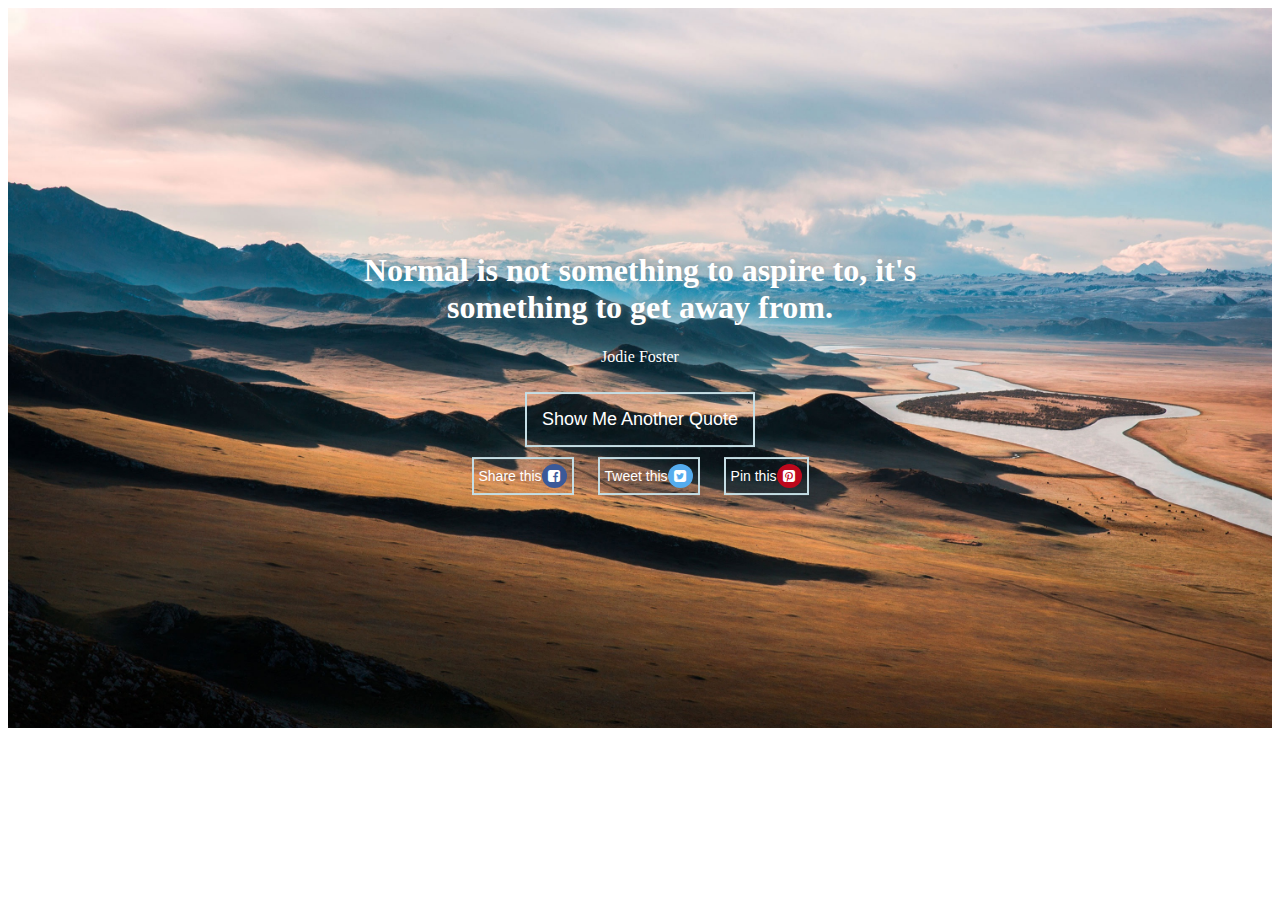
==== quotes.html @ aa2075f9 "add quote generator" ====
<!doctype html>
<html lang="en">

	<head>
		<link href="styles/quotes.css" rel="stylesheet" type="text/css"/>
    	<link rel="shortcut icon" href="favicon.ico" />
    	<link rel="stylesheet" href="https://cdnjs.cloudflare.com/ajax/libs/font-awesome/4.7.0/css/font-awesome.min.css">
    	<meta name="viewport" content="width=device-width, initial-scale=1">
    	<script src="https://ajax.googleapis.com/ajax/libs/jquery/3.2.1/jquery.min.js"></script>
    	<script src="scripts/quotes.js"></script>

		<title>Quote Generator</title>
	</head>
	<body>
		<div class="hero-image">
		  <div class="hero-text">
		    <h1 id="quote">This is a quote</h1>
		    <p id="speaker">and this is the speaker</p>
		    <button type= "button" id="more">Show Me Another Quote</button>
		    <div class="button-group">
		    	<button type="button" class="social">Share this<i class="fa fa-facebook-square"></i></button>
		    	<button type="button" class="social">Tweet this<i class="fa fa-twitter-square"></i></button>
		    	<button type="button" class="social">Pin this<i class="fa fa-pinterest-square"></i></button>
		  </div>
		</div>
	</body>

</html>
---- styles/quotes.css ----
body, html {
    height: 100%;
}

.hero-image {
    
    background-image: url("../images/prairie.jpeg");

    /* Set a specific height */
    height: 80%;

    /* Position and center the image to scale nicely on all screens */
    background-position: center;
    background-repeat: no-repeat;
    background-size: cover;
    position: relative;
}

/* Place text in the middle of the image */
.hero-text {
    text-align: center;
    position: absolute;
    top: 50%;
    left: 50%;
    transform: translate(-50%, -50%);
    color: white;

}
h1 {
    text-shadow: 0px -3px 9px rgba(150, 150, 150, 1);
}

#more {
    font-size:18px;
    background-color: transparent;
    color: white;
    border: 2px solid #c5dee5; 
    display: inline-block;
    padding: 15px;
    margin-top: 10px;
}
#more:hover {
    background-color: #c5dee5;
    color: black;
    opacity: 0.7;
}
.social {
    font-size:14px;
    background-color: transparent;
    color: white;
    border: 2px solid #c5dee5; 
    display: inline-block;
    padding: 5px;
    margin: 10px;
}
.social:hover {
    background-color: #c5dee5;
    color: black;
    opacity: 0.7;
}
.fa {
    padding: 5px;
    font-size: 20px; 
    width: 15px;
    text-align: center;
    text-decoration: none;
    border-radius: 50%;   
}

.fa:hover {
    opacity: 0.7;
}

.fa-facebook-square {
    background: #3B5998;
    color: white;
}

.fa-twitter-square {
    background: #55ACEE;
    color: white;
}
.fa-pinterest-square {
    background: #BD081C;
    color: white;
}
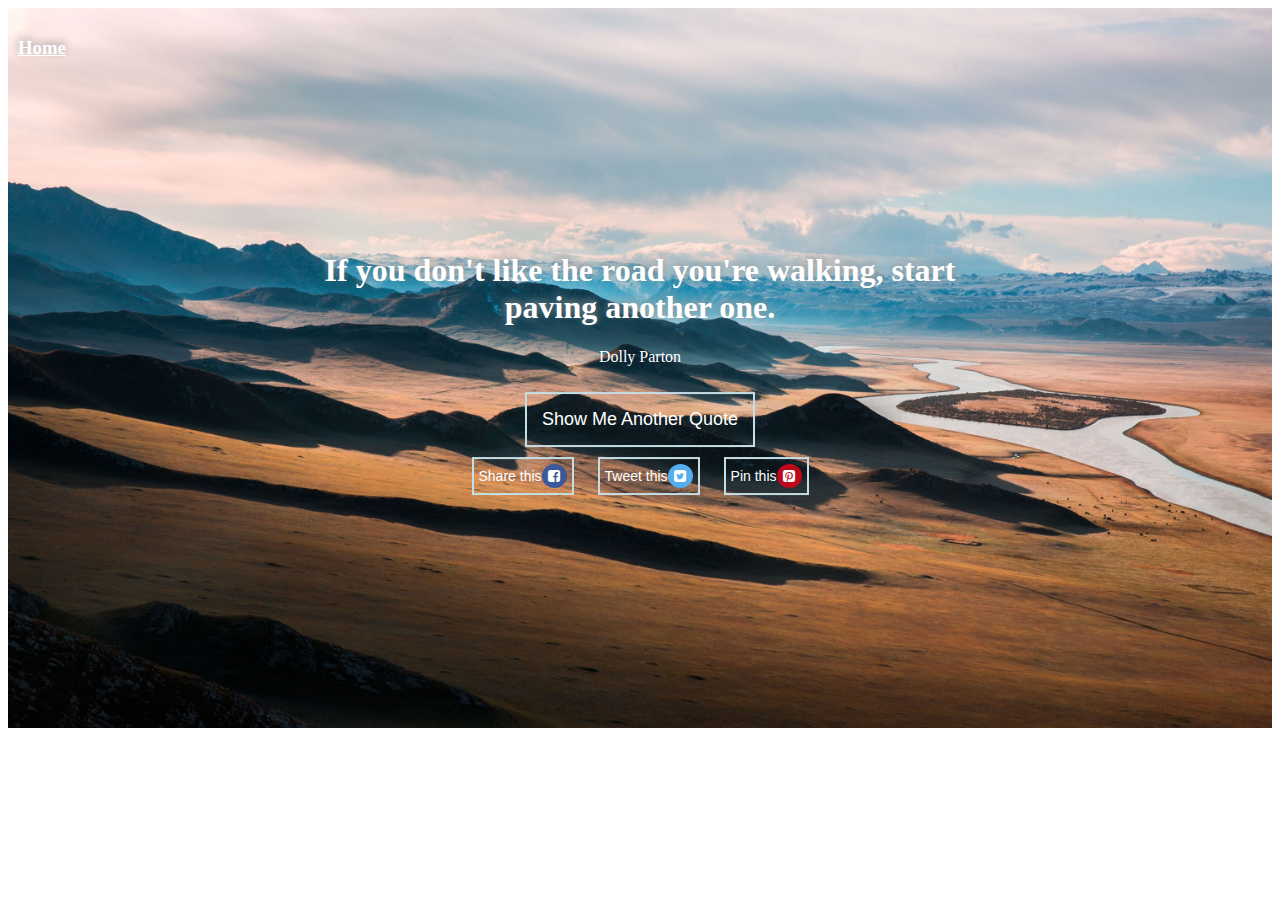
==== commit 6133a603: "add home link to quotes pg" ====
--- a/quotes.html
+++ b/quotes.html
@@ -8,11 +8,15 @@
     	<meta name="viewport" content="width=device-width, initial-scale=1">
     	<script src="https://ajax.googleapis.com/ajax/libs/jquery/3.2.1/jquery.min.js"></script>
     	<script src="scripts/quotes.js"></script>
-
 		<title>Quote Generator</title>
 	</head>
 	<body>
+
 		<div class="hero-image">
+			<div class="nav">
+				<h3><a href="index.html">Home</a>
+				</h3>
+			</div>
 		  <div class="hero-text">
 		    <h1 id="quote">This is a quote</h1>
 		    <p id="speaker">and this is the speaker</p>
--- a/styles/quotes.css
+++ b/styles/quotes.css
@@ -26,6 +26,7 @@
     color: white;
 
 }
+
 h1 {
     text-shadow: 0px -3px 9px rgba(150, 150, 150, 1);
 }
@@ -43,6 +44,14 @@
     background-color: #c5dee5;
     color: black;
     opacity: 0.7;
+}
+.nav {
+    padding: 10px;
+    
+}
+.nav a {
+    text-shadow: 0px -3px 9px rgba(150, 150, 150, 1);
+    color: white;
 }
 .social {
     font-size:14px;
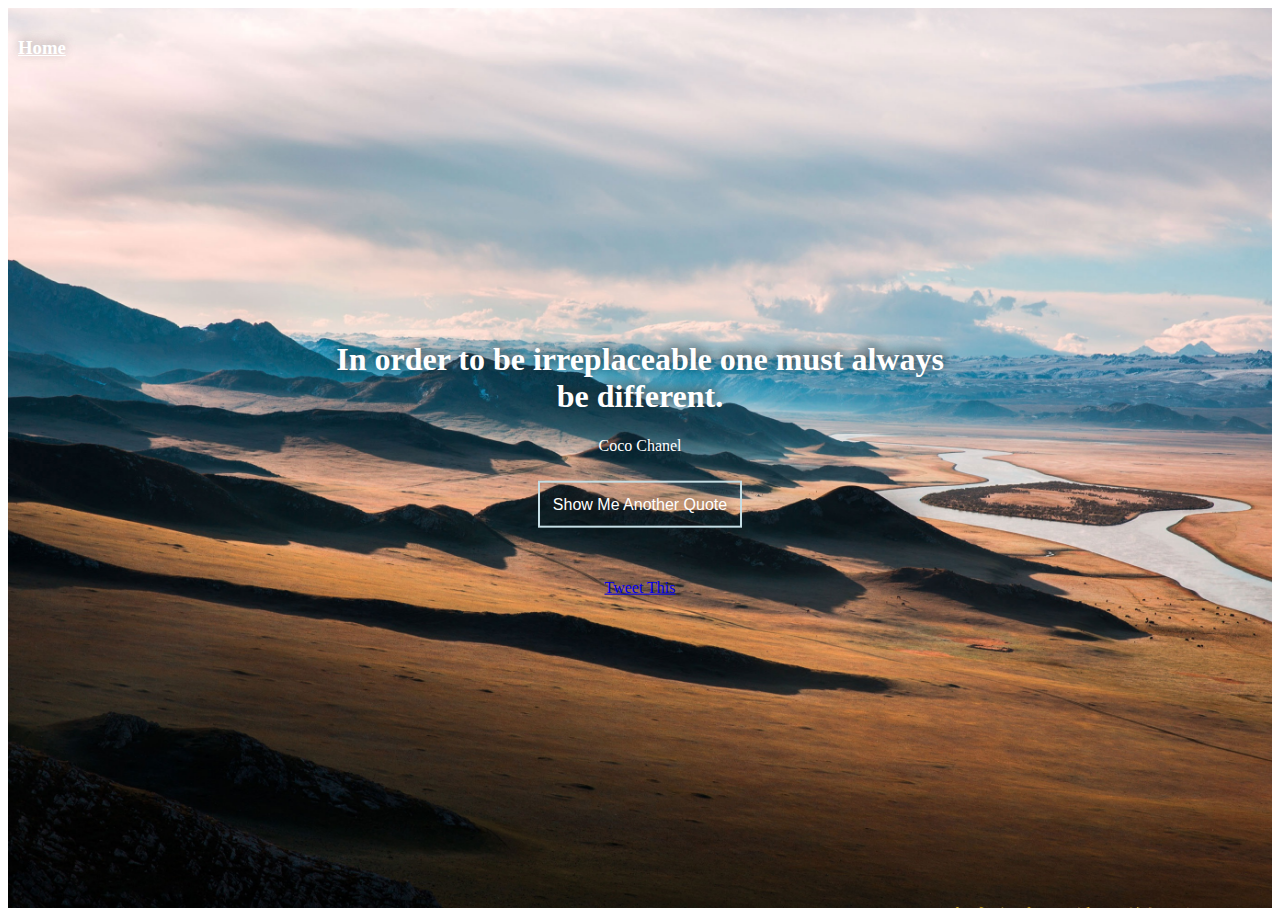
==== commit 95da37ae: "working twitter button, other tweaks to appearance" ====
--- a/quotes.html
+++ b/quotes.html
@@ -11,7 +11,7 @@
 		<title>Quote Generator</title>
 	</head>
 	<body>
-
+	
 		<div class="hero-image">
 			<div class="nav">
 				<h3><a href="index.html">Home</a>
@@ -22,9 +22,9 @@
 		    <p id="speaker">and this is the speaker</p>
 		    <button type= "button" id="more">Show Me Another Quote</button>
 		    <div class="button-group">
-		    	<button type="button" class="social">Share this<i class="fa fa-facebook-square"></i></button>
-		    	<button type="button" class="social">Tweet this<i class="fa fa-twitter-square"></i></button>
-		    	<button type="button" class="social">Pin this<i class="fa fa-pinterest-square"></i></button>
+		    	
+		    	<a href="https://twitter.com/share?ref_src=twsrc%5Etfw" id="twitter" class="twitter-share-button" data-size="large" data-text="Text Here" data-show-count="false">Tweet This</a><script async src="https://platform.twitter.com/widgets.js" charset="utf-8"></script>
+		    	
 		  </div>
 		</div>
 	</body>
--- a/styles/quotes.css
+++ b/styles/quotes.css
@@ -7,7 +7,7 @@
     background-image: url("../images/prairie.jpeg");
 
     /* Set a specific height */
-    height: 80%;
+    height: 100%;
 
     /* Position and center the image to scale nicely on all screens */
     background-position: center;
@@ -28,68 +28,36 @@
 }
 
 h1 {
-    text-shadow: 0px -3px 9px rgba(150, 150, 150, 1);
+    text-shadow: 0px -3px 12px rgba(40, 40, 40, 1);
+}
+h2 {
+    text-shadow: 0px -3px 12px rgba(40, 40, 40, 1);
 }
 
 #more {
-    font-size:18px;
+    font-size:medium;
     background-color: transparent;
     color: white;
     border: 2px solid #c5dee5; 
     display: inline-block;
-    padding: 15px;
+    padding: 2%;
     margin-top: 10px;
+    text-shadow: 0px -3px 12px rgba(40, 40, 40, 1)
 }
 #more:hover {
     background-color: #c5dee5;
     color: black;
     opacity: 0.7;
+    text-shadow: none;
 }
 .nav {
     padding: 10px;
     
 }
 .nav a {
-    text-shadow: 0px -3px 9px rgba(150, 150, 150, 1);
+    text-shadow: 0px -3px 12px rgba(150, 150, 150, 1);
     color: white;
 }
-.social {
-    font-size:14px;
-    background-color: transparent;
-    color: white;
-    border: 2px solid #c5dee5; 
-    display: inline-block;
-    padding: 5px;
-    margin: 10px;
+.button-group{
+    margin-top: 8%;
 }
-.social:hover {
-    background-color: #c5dee5;
-    color: black;
-    opacity: 0.7;
-}
-.fa {
-    padding: 5px;
-    font-size: 20px; 
-    width: 15px;
-    text-align: center;
-    text-decoration: none;
-    border-radius: 50%;   
-}
-
-.fa:hover {
-    opacity: 0.7;
-}
-
-.fa-facebook-square {
-    background: #3B5998;
-    color: white;
-}
-
-.fa-twitter-square {
-    background: #55ACEE;
-    color: white;
-}
-.fa-pinterest-square {
-    background: #BD081C;
-    color: white;
-}